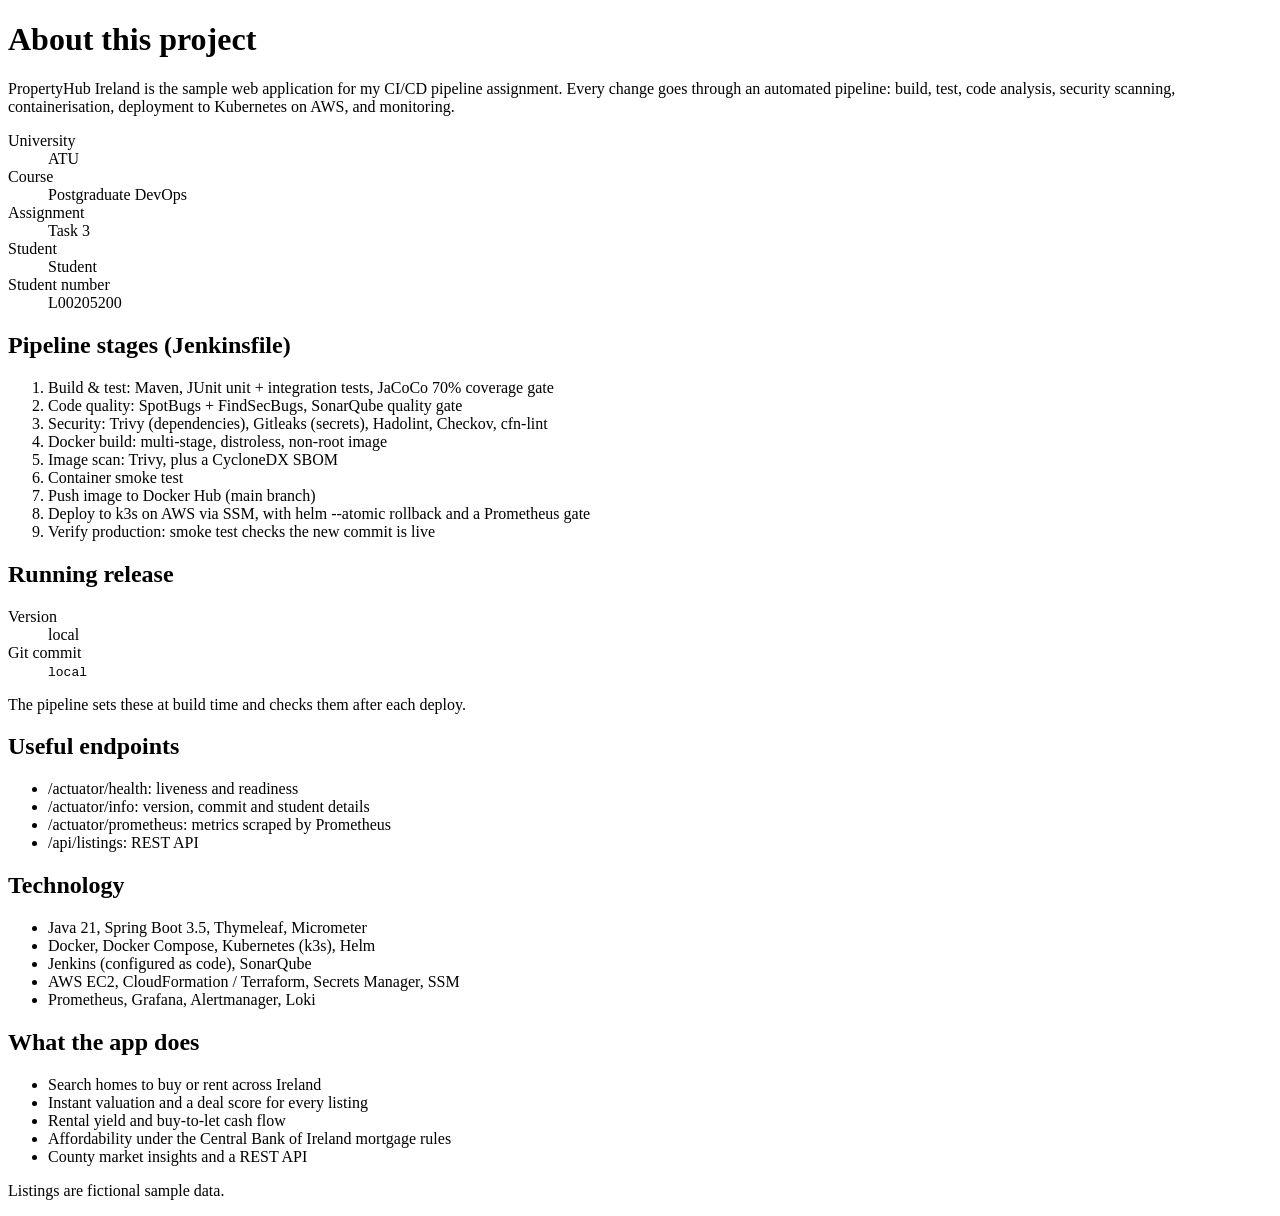
==== src/main/resources/templates/about.html @ 7fb3f133 "feat: L00205200-propertyhub with Jenkins CI/CD pipeline" ====
<!DOCTYPE html>
<html lang="en" xmlns:th="http://www.thymeleaf.org">
<head th:replace="~{fragments :: head('About this project')}"></head>
<body>
<header th:replace="~{fragments :: nav}"></header>

<main class="wrap">
    <div class="about-hero">
        <div>
            <h1>About this project</h1>
            <p class="lead">PropertyHub Ireland is the sample web application for my CI/CD pipeline assignment.
                Every change goes through an automated pipeline: build, test, code analysis, security scanning,
                containerisation, deployment to Kubernetes on AWS, and monitoring.</p>
        </div>
        <div class="student-card">
            <dl>
                <dt>University</dt><dd th:text="${@projectInfo.university}">ATU</dd>
                <dt>Course</dt><dd th:text="${@projectInfo.course}">Postgraduate DevOps</dd>
                <dt>Assignment</dt><dd th:text="${@projectInfo.assignment}">Task 3</dd>
                <dt>Student</dt><dd th:text="${@projectInfo.studentName}">Student</dd>
                <dt>Student number</dt><dd th:text="${@projectInfo.studentNumber}">L00205200</dd>
            </dl>
        </div>
    </div>

    <div class="about-grid">
        <section class="panel">
            <h2>Pipeline stages (Jenkinsfile)</h2>
            <ol class="stages">
                <li>Build &amp; test: Maven, JUnit unit + integration tests, JaCoCo 70% coverage gate</li>
                <li>Code quality: SpotBugs + FindSecBugs, SonarQube quality gate</li>
                <li>Security: Trivy (dependencies), Gitleaks (secrets), Hadolint, Checkov, cfn-lint</li>
                <li>Docker build: multi-stage, distroless, non-root image</li>
                <li>Image scan: Trivy, plus a CycloneDX SBOM</li>
                <li>Container smoke test</li>
                <li>Push image to Docker Hub (main branch)</li>
                <li>Deploy to k3s on AWS via SSM, with helm --atomic rollback and a Prometheus gate</li>
                <li>Verify production: smoke test checks the new commit is live</li>
            </ol>
        </section>

        <section class="panel">
            <h2>Running release</h2>
            <dl>
                <dt>Version</dt><dd th:text="${@projectInfo.version}">local</dd>
                <dt>Git commit</dt><dd><code th:text="${@projectInfo.shortCommit}">local</code></dd>
            </dl>
            <p class="muted small">The pipeline sets these at build time and checks them after each deploy.</p>
            <h2>Useful endpoints</h2>
            <ul class="stack-list">
                <li><a th:href="@{/actuator/health}">/actuator/health</a>: liveness and readiness</li>
                <li><a th:href="@{/actuator/info}">/actuator/info</a>: version, commit and student details</li>
                <li><a th:href="@{/actuator/prometheus}">/actuator/prometheus</a>: metrics scraped by Prometheus</li>
                <li><a th:href="@{/api/listings}">/api/listings</a>: REST API</li>
            </ul>
        </section>

        <section class="panel">
            <h2>Technology</h2>
            <ul class="stack-list">
                <li>Java 21, Spring Boot 3.5, Thymeleaf, Micrometer</li>
                <li>Docker, Docker Compose, Kubernetes (k3s), Helm</li>
                <li>Jenkins (configured as code), SonarQube</li>
                <li>AWS EC2, CloudFormation / Terraform, Secrets Manager, SSM</li>
                <li>Prometheus, Grafana, Alertmanager, Loki</li>
            </ul>
        </section>

        <section class="panel">
            <h2>What the app does</h2>
            <ul class="stack-list">
                <li>Search homes to buy or rent across Ireland</li>
                <li>Instant valuation and a deal score for every listing</li>
                <li>Rental yield and buy-to-let cash flow</li>
                <li>Affordability under the Central Bank of Ireland mortgage rules</li>
                <li>County market insights and a REST API</li>
            </ul>
            <p class="muted small">Listings are fictional sample data.</p>
        </section>
    </div>
</main>

<footer th:replace="~{fragments :: footer}"></footer>
</body>
</html>
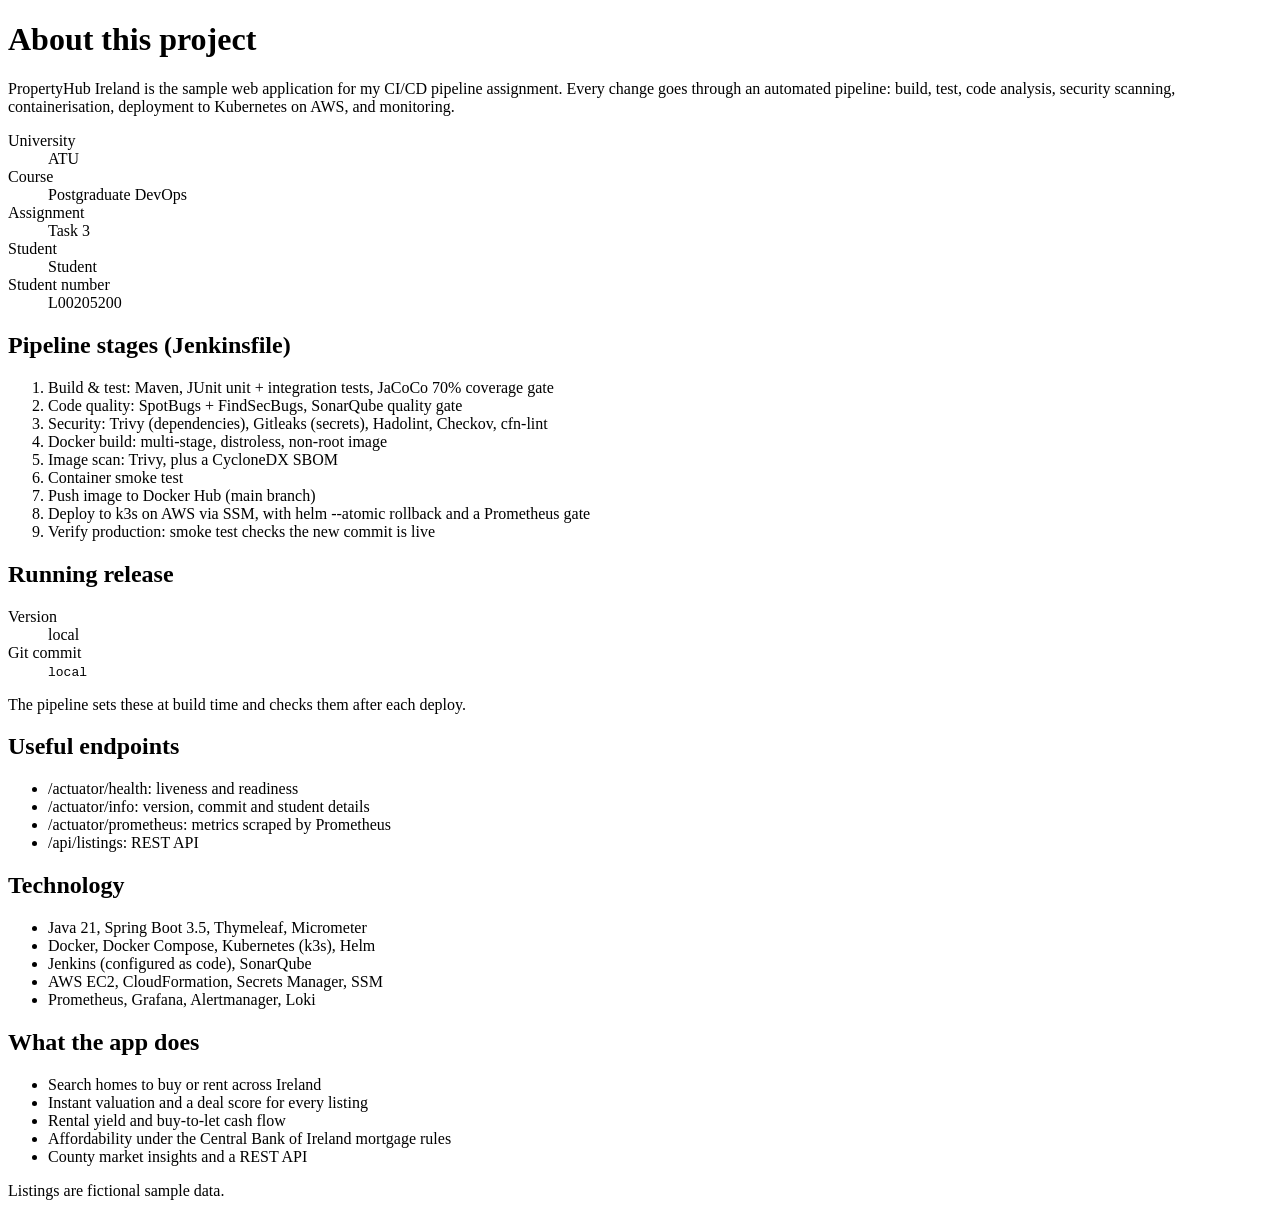
==== commit 9ba1e642: "chore: remove Terraform (CloudFormation is used) and rewrite README" ====
--- a/src/main/resources/templates/about.html
+++ b/src/main/resources/templates/about.html
@@ -61,7 +61,7 @@
                 <li>Java 21, Spring Boot 3.5, Thymeleaf, Micrometer</li>
                 <li>Docker, Docker Compose, Kubernetes (k3s), Helm</li>
                 <li>Jenkins (configured as code), SonarQube</li>
-                <li>AWS EC2, CloudFormation / Terraform, Secrets Manager, SSM</li>
+                <li>AWS EC2, CloudFormation, Secrets Manager, SSM</li>
                 <li>Prometheus, Grafana, Alertmanager, Loki</li>
             </ul>
         </section>
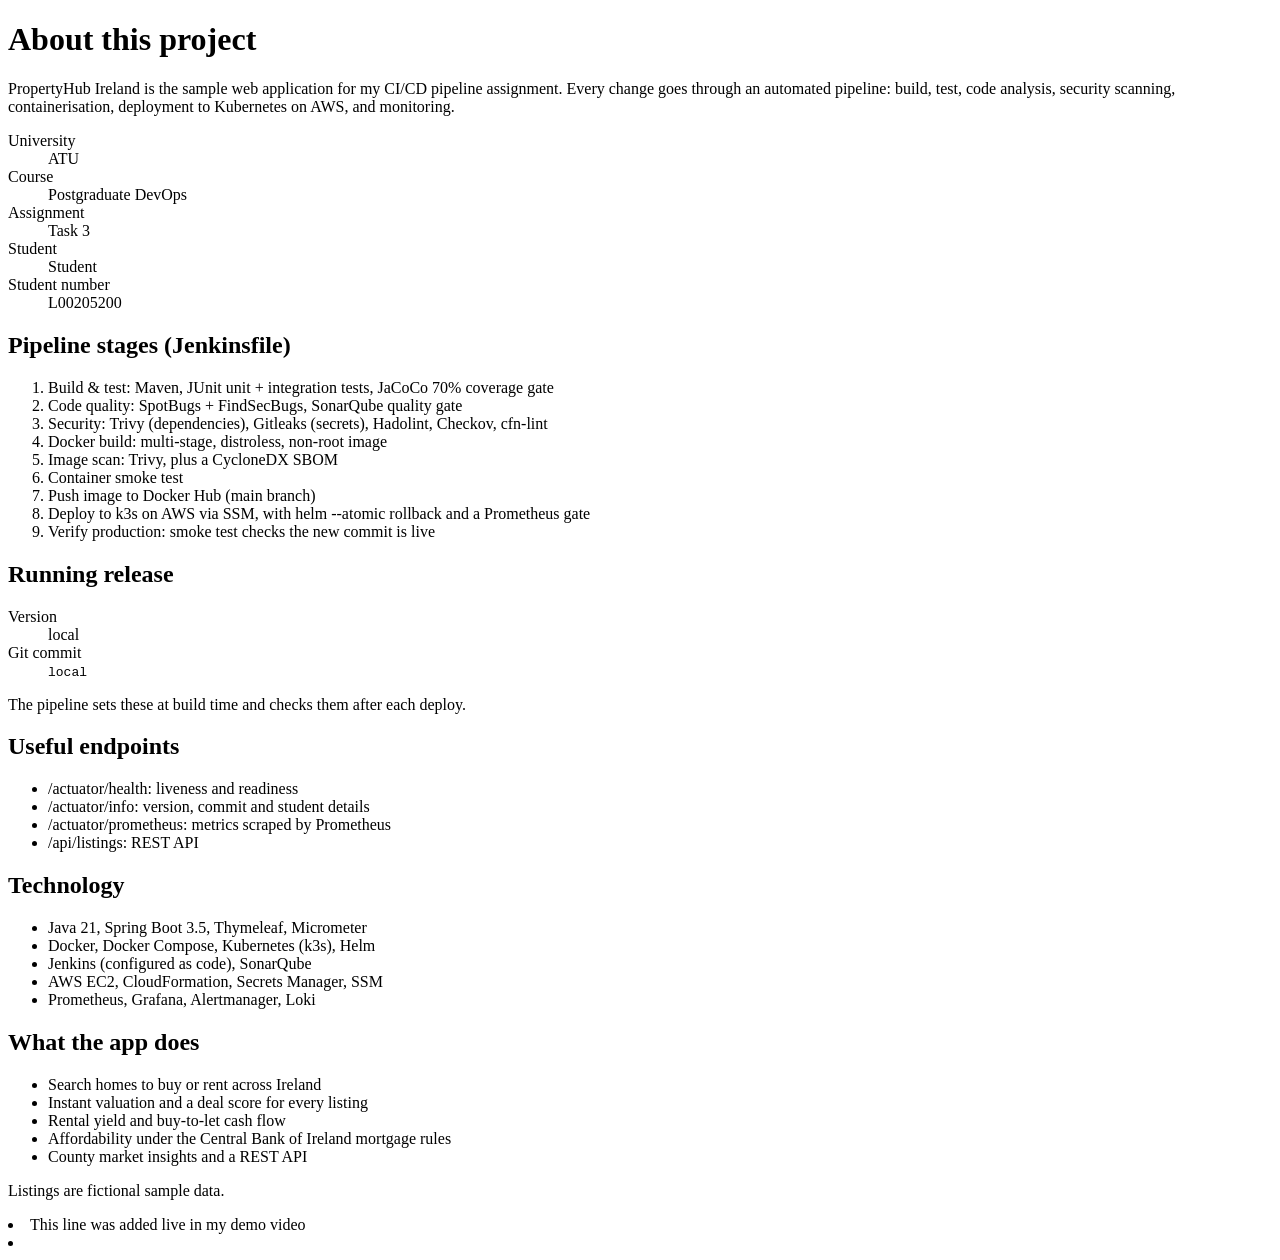
==== commit b7968db0: "feat: add demo line to about page" ====
--- a/src/main/resources/templates/about.html
+++ b/src/main/resources/templates/about.html
@@ -76,6 +76,7 @@
                 <li>County market insights and a REST API</li>
             </ul>
             <p class="muted small">Listings are fictional sample data.</p>
+           <li>This line was added live in my demo video<li></li>
         </section>
     </div>
 </main>
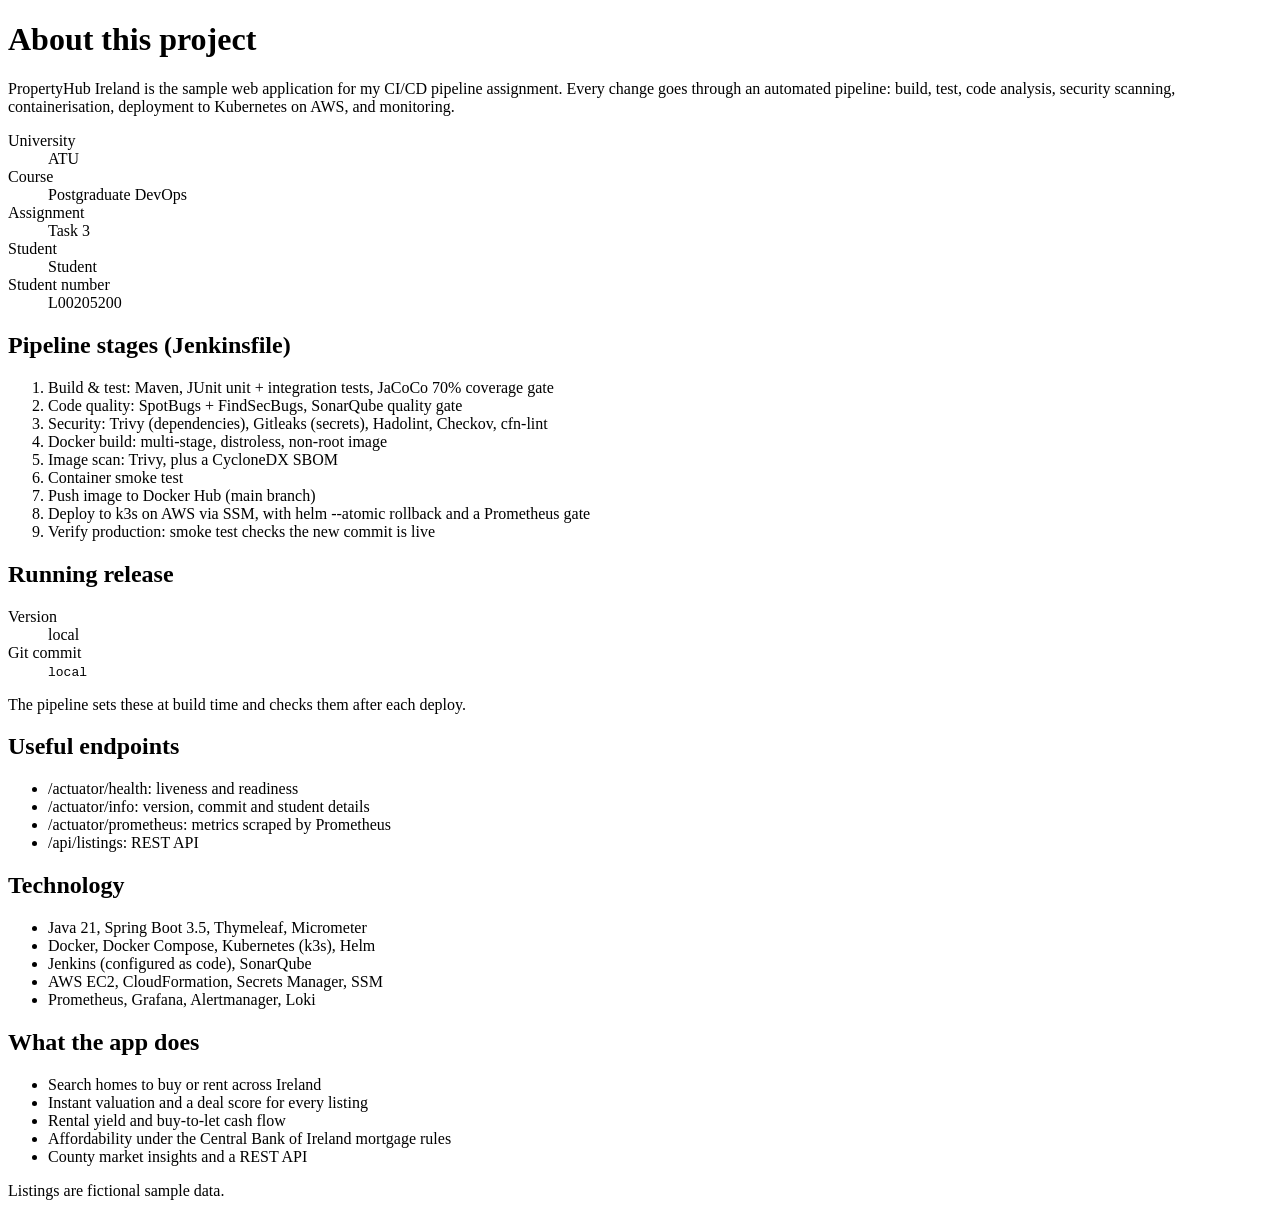
==== commit b8564085: "feat: removce demo line to about page2" ====
--- a/src/main/resources/templates/about.html
+++ b/src/main/resources/templates/about.html
@@ -76,7 +76,7 @@
                 <li>County market insights and a REST API</li>
             </ul>
             <p class="muted small">Listings are fictional sample data.</p>
-           <li>This line was added live in my demo video<li></li>
+          
         </section>
     </div>
 </main>
